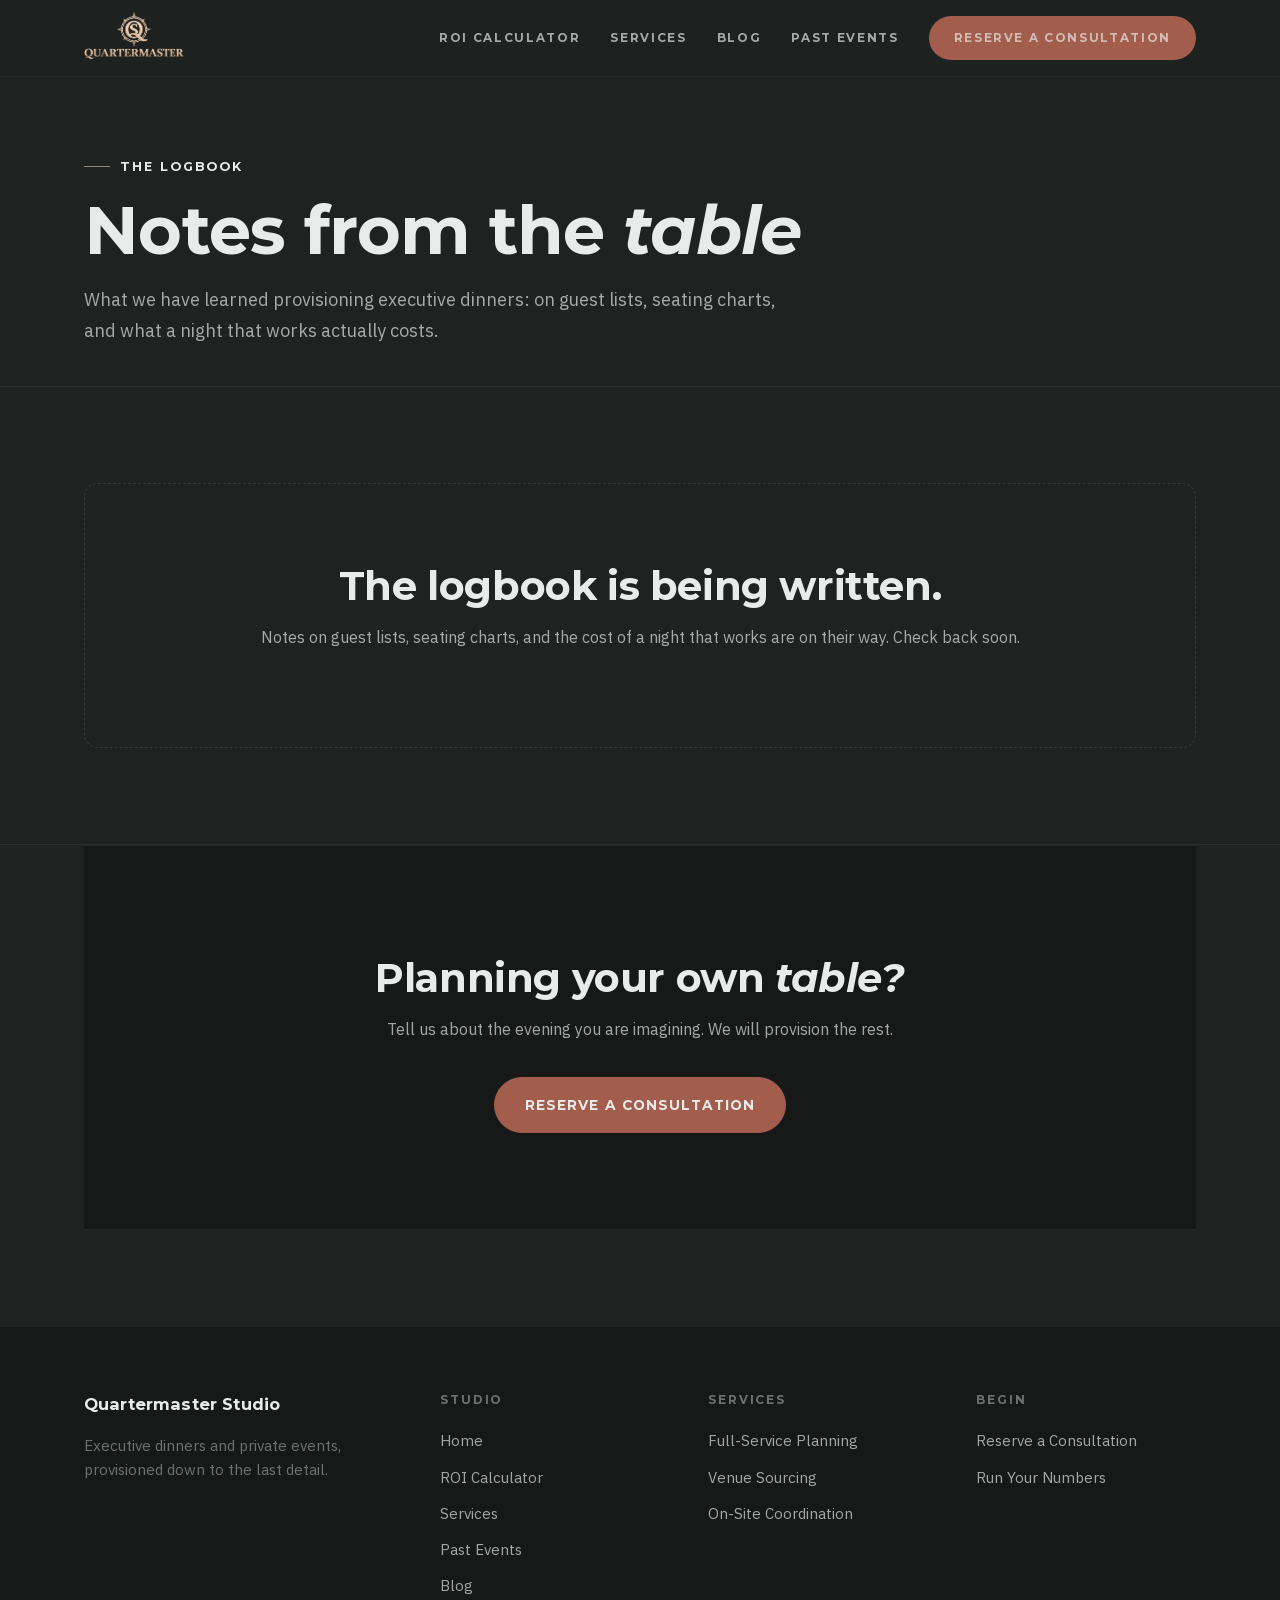
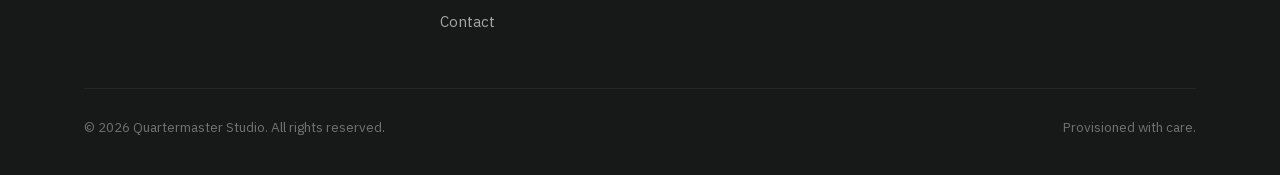
==== blog/index.html @ a23d0da2 "Remove duplicated Services link in desktop and mobile nav" ====
<!DOCTYPE html>
<html lang="en">
<head>
<meta charset="UTF-8">
<meta name="viewport" content="width=device-width, initial-scale=1.0">
<title>Blog - Quartermaster Studio</title>
<meta name="description" content="Notes on executive dinners: guest lists, seating charts, and the real cost of a night that works. From Quartermaster Studio.">
<link rel="stylesheet" href="/assets/css/style.css?v=20260925i">
<link rel="icon" type="image/png" href="/assets/img/favicon.png?v=20260925k">
<link rel="apple-touch-icon" href="/assets/img/apple-touch-icon.png?v=20260925k">
</head>
<body>

<header class="site">
  <div class="wrap nav">
    <a class="brand" href="/" aria-label="Quartermaster Studio home">
      <img class="brand-lockup" src="/assets/img/logo.png?v=20260925k" alt="Quartermaster Studio" width="123" height="54">
    </a>
    <nav class="nav-links" aria-label="Primary">
      <a href="/roi-calculator/">ROI Calculator</a>
      <a href="/services/">Services</a>
      <a href="/blog/">Blog</a>
      <a href="/past-events/">Past Events</a>
      <a href="/contact/" class="btn btn-primary nav-cta">Reserve a Consultation</a>
    </nav>
    <button class="nav-toggle" aria-label="Open menu" aria-expanded="false" aria-controls="mobileMenu">
      <svg viewBox="0 0 24 24" fill="none" stroke-width="2" stroke-linecap="round"><path d="M4 7h16M4 12h16M4 17h16"/></svg>
    </button>
  </div>
  <nav class="mobile-menu" id="mobileMenu" aria-label="Mobile">
    <a href="/roi-calculator/">ROI Calculator</a>
    <a href="/services/">Services</a>
    <a href="/blog/">Blog</a>
    <a href="/past-events/">Past Events</a>
    <a href="/contact/" class="btn btn-primary">Reserve a Consultation</a>
  </nav>
</header>


<main>
  <section class="page-head">
    <div class="wrap">
      <span class="kicker">The logbook</span>
      <h1>Notes from the <em>table</em></h1>
      <p class="lede">What we have learned provisioning executive dinners: on guest lists, seating charts, and what a night that works actually costs.</p>
    </div>
  </section>

  <section class="section">
    <div class="wrap">
      <div class="empty-state reveal">
        <h2>The logbook is being written.</h2>
        <p>Notes on guest lists, seating charts, and the cost of a night that works are on their way. Check back soon.</p>
      </div>
      <!-- To publish the first post: delete the empty-state div above, uncomment the grid below, and paste post cards inside it.
      <div class="post-grid">
      </div>
      -->    </div>
  </section>

  <section class="section" style="padding-top:0;">
    <div class="wrap">
      <div class="cta-band reveal">
        <h2>Planning your own <em>table?</em></h2>
        <p>Tell us about the evening you are imagining. We will provision the rest.</p>
        <a class="btn btn-brass" href="/contact/">Reserve a Consultation</a>
      </div>
    </div>
  </section>
</main>

<footer class="site">
  <div class="wrap">
    <div class="foot-grid">
      <div>
        <div class="foot-brand">Quartermaster Studio</div>
        <p style="font-size:0.95rem; max-width:34ch;">Executive dinners and private events, provisioned down to the last detail.</p>
      </div>
      <div>
        <h4>Studio</h4>
        <ul>
          <li><a href="/">Home</a></li>
          <li><a href="/roi-calculator/">ROI Calculator</a></li>
          <li><a href="/services/">Services</a></li>
          <li><a href="/past-events/">Past Events</a></li>
          <li><a href="/blog/">Blog</a></li>
          <li><a href="/contact/">Contact</a></li>
        </ul>
      </div>
      <div>
        <h4>Services</h4>
        <ul>
          <li><a href="/services/#planning">Full-Service Planning</a></li>
          <li><a href="/services/#venue">Venue Sourcing</a></li>
          <li><a href="/services/#onsite">On-Site Coordination</a></li>
        </ul>
      </div>
      <div>
        <h4>Begin</h4>
        <ul>
          <li><a href="/contact/">Reserve a Consultation</a></li>
          <li><a href="/roi-calculator/">Run Your Numbers</a></li>
        </ul>
      </div>
    </div>
    <div class="foot-bottom">
      <span>&copy; <span data-year>2026</span> Quartermaster Studio. All rights reserved.</span>
      <span>Provisioned with care.</span>
    </div>
  </div>
</footer>

<script src="/assets/js/main.js?v=20260924g" defer></script>
</body>
</html>
---- assets/css/style.css ----
/* ============================================================
   Quartermaster Studio - Coastal & Cedar (Brand Standards v1.0)
   The agency: Montserrat carries wordmark/labels/buttons,
   IBM Plex Sans carries every word a person reads.
   No Playfair, no Times, nothing like them: that typeface lives at The Wardroom only.
   ============================================================ */

@font-face {
  font-family: "Montserrat";
  font-style: normal;
  font-weight: 100 900;
  font-display: swap;
  src: url("/assets/fonts/montserrat-normal.woff2") format("woff2");
}
@font-face {
  font-family: "Montserrat";
  font-style: italic;
  font-weight: 100 900;
  font-display: swap;
  src: url("/assets/fonts/montserrat-italic.woff2") format("woff2");
}
@font-face {
  font-family: "IBM Plex Sans";
  font-style: normal;
  font-weight: 100 700;
  font-display: swap;
  src: url("/assets/fonts/plexsans-normal.woff2") format("woff2");
}
@font-face {
  font-family: "IBM Plex Sans";
  font-style: italic;
  font-weight: 100 700;
  font-display: swap;
  src: url("/assets/fonts/plexsans-italic.woff2") format("woff2");
}

:root {
  --forage: #1e2321;
  --forage-deep: #161918;
  --slate: #2f3331;
  --slate-soft: #3a403c;
  --cedar: #a35d4d;
  --cedar-light: #c2775f;
  --cedar-deep: #8f4e3f;
  --taupe: #8c857b;
  --cloud: #e8ebe9;
  --cloud-dim: rgba(232, 235, 233, 0.68);
  --cloud-faint: rgba(232, 235, 233, 0.42);
  --line: rgba(140, 133, 123, 0.24);
  --line-soft: rgba(140, 133, 123, 0.13);
  --font-display: "Montserrat", "IBM Plex Sans", system-ui, -apple-system, "Segoe UI", sans-serif;
  --font-body: "IBM Plex Sans", system-ui, -apple-system, "Segoe UI", sans-serif;
  --maxw: 1160px;
  --radius: 14px;
}

* { box-sizing: border-box; }
html { scroll-behavior: smooth; }
html, body { overflow-x: clip; max-width: 100vw; }
body {
  margin: 0;
  font-family: var(--font-body);
  font-weight: 400;
  font-size: 16px;
  line-height: 1.6;
  color: var(--cloud);
  background: var(--forage);
  -webkit-font-smoothing: antialiased;
}
::selection { background: var(--cedar); color: var(--cloud); }

h1, h2 {
  font-family: var(--font-display);
  font-weight: 700;
  line-height: 1.08;
  letter-spacing: -0.01em;
  color: var(--cloud);
  margin: 0 0 18px;
}
h1 { font-size: clamp(2.4rem, 5.4vw, 4.2rem); }
h2 { font-size: clamp(1.7rem, 3.4vw, 2.5rem); }
h3 {
  font-family: var(--font-body);
  font-weight: 600;
  font-size: 1.25rem;
  line-height: 1.3;
  color: var(--cloud);
  margin: 0 0 10px;
}
p { margin: 0 0 16px; color: var(--cloud-dim); }
a { color: var(--cedar-light); text-decoration: none; }
a:hover { text-decoration: underline; }
img, svg, iframe { max-width: 100%; }
img { display: block; }

.wrap { max-width: var(--maxw); margin: 0 auto; padding: 0 24px; }
.section { padding: 96px 0; border-top: 1px solid var(--line-soft); }
.section-head { max-width: 720px; margin-bottom: 48px; }
.section-head h2 { margin-top: 14px; }

.kicker {
  display: inline-flex;
  align-items: center;
  gap: 10px;
  font-family: var(--font-display);
  font-weight: 700;
  font-size: 0.78rem;
  letter-spacing: 0.16em;
  text-transform: uppercase;
  color: var(--cloud);
}
.kicker::before {
  content: "";
  width: 26px; height: 1px;
  background: var(--taupe);
  flex: none;
}
.lede { font-size: 1.12rem; line-height: 1.7; max-width: 66ch; }

/* ---------- buttons: Montserrat carries the agency ---------- */
.btn {
  display: inline-flex;
  align-items: center;
  justify-content: center;
  gap: 10px;
  font-family: var(--font-display);
  font-weight: 700;
  font-size: 0.86rem;
  letter-spacing: 0.08em;
  text-transform: uppercase;
  padding: 16px 30px;
  border-radius: 999px;
  border: 1px solid transparent;
  cursor: pointer;
  transition: transform 0.15s ease, background 0.15s ease, border-color 0.15s ease;
  text-decoration: none;
}
.btn:hover { text-decoration: none; transform: translateY(-1px); }
.btn-primary { background: var(--cedar); color: var(--cloud); }
.btn-primary:hover { background: var(--cedar-light); }
.btn-ghost { border-color: var(--line); color: var(--cloud); background: transparent; }
.btn-ghost:hover { border-color: var(--taupe); }

/* ---------- header ---------- */
header.site {
  position: sticky;
  top: 0;
  z-index: 50;
  background: rgba(30, 35, 33, 0.88);
  backdrop-filter: blur(12px);
  -webkit-backdrop-filter: blur(12px);
  border-bottom: 1px solid var(--line-soft);
}
.wrap.nav {
  display: flex;
  align-items: center;
  justify-content: space-between;
  height: 76px;
  gap: 20px;
}
.brand { display: inline-flex; align-items: center; gap: 13px; text-decoration: none; }
.brand:hover { text-decoration: none; }
.brand-logo { width: 42px; height: 42px; flex: none; }
.brand-logo svg { width: 100%; height: 100%; display: block; }
.brand-word {
  font-family: var(--font-display);
  font-weight: 700;
  font-size: 0.82rem;
  letter-spacing: 0.055em;
  line-height: 1.35;
  color: var(--cloud);
  text-transform: uppercase;
}
.brand-word span { display: block; }
.brand-lockup { display: block; height: 54px; width: auto; flex: none; }
.footer-brand .brand-lockup { height: 62px; }
.nav-links { display: flex; align-items: center; gap: 30px; }
.nav-links a {
  font-family: var(--font-display);
  font-weight: 700;
  font-size: 0.74rem;
  letter-spacing: 0.14em;
  text-transform: uppercase;
  color: var(--cloud-dim);
  text-decoration: none;
}
.nav-links a:hover { color: var(--cloud); }
.nav-links a.active { color: var(--cloud); }
.nav-cta { padding: 12px 24px; font-size: 0.76rem; }

.nav-toggle {
  display: none;
  align-items: center;
  justify-content: center;
  width: 44px; height: 44px;
  background: transparent;
  border: 1px solid var(--line);
  border-radius: 10px;
  cursor: pointer;
}
.nav-toggle svg { width: 20px; height: 20px; stroke: var(--cloud); }
.mobile-menu {
  display: none;
  position: absolute;
  top: 76px; left: 0; right: 0;
  background: var(--forage-deep);
  border-bottom: 1px solid var(--line);
  padding: 12px 24px 24px;
  z-index: 60;
}
.mobile-menu.open { display: block; }
.mobile-menu a {
  display: block;
  padding: 14px 4px;
  font-family: var(--font-display);
  font-weight: 700;
  font-size: 0.85rem;
  letter-spacing: 0.12em;
  text-transform: uppercase;
  color: var(--cloud);
  border-bottom: 1px solid var(--line-soft);
}
.mobile-menu a:last-of-type { border-bottom: none; }
.mobile-menu .btn { width: 100%; margin-top: 12px; }

/* ---------- hero ---------- */
.hero { padding: 72px 0 88px; position: relative; }
.hero-grid {
  display: grid;
  grid-template-columns: 1.05fr 0.95fr;
  gap: 64px;
  align-items: center;
}
.hero-copy .kicker { margin-bottom: 22px; }
.hero-copy h1 { margin-bottom: 24px; }
.hero-copy h1 .num { color: var(--cedar-light); }
.hero-cta { display: flex; gap: 14px; flex-wrap: wrap; margin-top: 32px; }
.hero-note {
  margin-top: 26px;
  font-size: 0.92rem;
  color: var(--cloud-faint);
  display: flex;
  align-items: center;
  gap: 10px;
}
.hero-note .dot { width: 8px; height: 8px; border-radius: 50%; background: var(--taupe); flex: none; }
.hero-visual { position: relative; }
.hero-visual .frame {
  border-radius: 18px;
  overflow: hidden;
  border: 1px solid var(--line);
}
.hero-visual img { width: 100%; height: 560px; object-fit: cover; }
.manifest-card {
  position: absolute;
  right: -18px;
  bottom: 36px;
  width: 300px;
  background: var(--slate);
  border: 1px solid var(--line);
  border-radius: var(--radius);
  padding: 22px;
  box-shadow: 0 24px 60px rgba(0, 0, 0, 0.45);
}
.manifest-card h3 {
  font-family: var(--font-display);
  font-size: 0.72rem;
  font-weight: 700;
  letter-spacing: 0.16em;
  text-transform: uppercase;
  color: var(--cloud-faint);
  margin-bottom: 14px;
}
.manifest-row {
  display: flex;
  justify-content: space-between;
  gap: 12px;
  padding: 9px 0;
  border-top: 1px solid var(--line-soft);
  font-size: 0.9rem;
}
.manifest-row:first-of-type { border-top: none; }
.m-label { color: var(--cloud-faint); }
.m-val { color: var(--cloud); font-weight: 500; font-variant-numeric: tabular-nums; text-align: right; }

/* ---------- services ---------- */
.cards3 { display: grid; grid-template-columns: repeat(3, 1fr); gap: 22px; }
.card {
  background: var(--slate);
  border: 1px solid var(--line-soft);
  border-radius: var(--radius);
  padding: 34px 30px;
  transition: transform 0.18s ease, border-color 0.18s ease;
}
.card:hover { transform: translateY(-3px); border-color: var(--line); }
.card .icon {
  width: 46px; height: 46px;
  border-radius: 12px;
  background: var(--slate-soft);
  border: 1px solid var(--line-soft);
  display: flex; align-items: center; justify-content: center;
  margin-bottom: 22px;
}
.card .icon svg { width: 24px; height: 24px; stroke: var(--cedar-light); }
.card h3 { font-size: 1.2rem; margin-bottom: 10px; }
.card p { font-size: 0.98rem; margin: 0; }

/* ---------- split / precision ---------- */
.split {
  display: grid;
  grid-template-columns: 1fr 1fr;
  gap: 72px;
  align-items: center;
}
.split .frame {
  border-radius: 18px;
  overflow: hidden;
  border: 1px solid var(--line);
}
.split .frame img { width: 100%; height: 480px; object-fit: cover; }
.checklist { list-style: none; margin: 28px 0 0; padding: 0; }
.checklist li {
  display: flex; gap: 14px;
  padding: 15px 0;
  border-top: 1px solid var(--line-soft);
  color: var(--cloud-dim);
  font-size: 1rem;
}
.checklist li:last-child { border-bottom: 1px solid var(--line-soft); }
.checklist .tick {
  flex: none;
  width: 24px; height: 24px;
  border-radius: 50%;
  border: 1px solid var(--taupe);
  color: var(--cedar-light);
  display: flex; align-items: center; justify-content: center;
  font-size: 0.8rem;
  margin-top: 2px;
}
.proof-line {
  margin-top: 26px;
  padding-top: 22px;
  border-top: 1px solid var(--line-soft);
  font-size: 0.92rem;
  color: var(--cloud-faint);
}
.proof-line strong { color: var(--cloud-dim); font-weight: 600; }

/* ---------- stats ---------- */
.stats {
  display: grid;
  grid-template-columns: repeat(4, 1fr);
  gap: 0;
  border-top: 1px solid var(--line-soft);
  border-bottom: 1px solid var(--line-soft);
}
.stat { padding: 34px 28px; border-left: 1px solid var(--line-soft); }
.stat:first-child { border-left: none; padding-left: 0; }
.stat-num {
  font-family: var(--font-display);
  font-weight: 700;
  font-size: 2.6rem;
  line-height: 1;
  color: var(--cloud);
  font-variant-numeric: tabular-nums;
  margin-bottom: 10px;
}
.stat-label { font-size: 0.9rem; color: var(--cloud-faint); }
/* vertical stack variant: number over caption, continuous divider */
.stats-stack { display: flex; flex-direction: column; }
.stats-stack .stat { margin: 0; padding: 24px 0 24px 30px; }
.stats-stack .stat:first-child { padding-top: 0; }
.stats-stack .stat:last-child { padding-bottom: 0; }

/* ---------- calculator teaser ---------- */
.calc-teaser {
  background: var(--slate);
  border: 1px solid var(--line-soft);
  border-radius: 20px;
  padding: 60px;
  display: grid;
  grid-template-columns: 1.1fr 0.9fr;
  gap: 56px;
  align-items: center;
  position: relative;
  overflow: hidden;
}
.calc-teaser::after {
  content: "";
  position: absolute;
  right: -90px; top: -90px;
  width: 340px; height: 340px;
  border: 1px solid var(--line);
  border-radius: 50%;
  pointer-events: none;
}
.calc-teaser::before {
  content: "";
  position: absolute;
  right: -40px; top: -40px;
  width: 240px; height: 240px;
  border: 1px solid var(--line-soft);
  border-radius: 50%;
  pointer-events: none;
}
.calc-teaser h2 { margin-top: 14px; }
.calc-figure {
  background: var(--forage-deep);
  border: 1px solid var(--line-soft);
  border-radius: 16px;
  padding: 30px;
  position: relative;
  z-index: 1;
}
.calc-num {
  font-family: var(--font-display);
  font-weight: 700;
  font-size: 2.2rem;
  color: var(--cedar-light);
  font-variant-numeric: tabular-nums;
  margin-bottom: 18px;
}
.calc-rows { margin-bottom: 24px; }
.calc-row {
  display: flex;
  justify-content: space-between;
  gap: 12px;
  padding: 10px 0;
  border-top: 1px solid var(--line-soft);
  font-size: 0.92rem;
  color: var(--cloud-dim);
}
.calc-row span:last-child { font-variant-numeric: tabular-nums; color: var(--cloud); font-weight: 500; }

/* ---------- cta band ---------- */
.cta-band {
  background: var(--forage-deep);
  border-top: 1px solid var(--line-soft);
  border-bottom: 1px solid var(--line-soft);
  text-align: center;
  padding: 96px 0;
}
.cta-band h2 { max-width: 640px; margin: 14px auto 18px; }
.cta-band p { max-width: 560px; margin: 0 auto 34px; }
.cta-band .kicker { justify-content: center; }

/* ---------- footer ---------- */
footer.site {
  background: var(--forage-deep);
  border-top: 1px solid var(--line-soft);
  padding: 64px 0 36px;
}
.footer-grid {
  display: grid;
  grid-template-columns: 1.4fr 1fr 1fr;
  gap: 48px;
  margin-bottom: 48px;
}
.footer-brand p { font-size: 0.92rem; max-width: 36ch; }
.footer-links h4 {
  font-family: var(--font-display);
  font-size: 0.74rem;
  font-weight: 700;
  letter-spacing: 0.16em;
  text-transform: uppercase;
  color: var(--cloud-faint);
  margin: 0 0 18px;
}
.footer-links a {
  display: block;
  color: var(--cloud-dim);
  font-size: 0.94rem;
  padding: 6px 0;
}
.footer-links a:hover { color: var(--cloud); }
.footer-note {
  border-top: 1px solid var(--line-soft);
  padding-top: 28px;
  display: flex;
  justify-content: space-between;
  gap: 16px;
  flex-wrap: wrap;
  font-size: 0.85rem;
  color: var(--cloud-faint);
}

/* ---------- forms ---------- */
.contact-grid {
  display: grid;
  grid-template-columns: 1.1fr 0.9fr;
  gap: 48px;
  align-items: start;
}
.form-card, .brief-card {
  background: var(--slate);
  border: 1px solid var(--line-soft);
  border-radius: var(--radius);
  padding: 38px;
}
.field { margin-bottom: 22px; }
.field label {
  display: block;
  font-family: var(--font-display);
  font-weight: 700;
  font-size: 0.74rem;
  letter-spacing: 0.14em;
  text-transform: uppercase;
  color: var(--cloud-dim);
  margin-bottom: 10px;
}
.field input, .field select, .field textarea {
  width: 100%;
  background: var(--forage-deep);
  border: 1px solid var(--line);
  border-radius: 10px;
  color: var(--cloud);
  font-family: var(--font-body);
  font-size: 1rem;
  padding: 14px 16px;
  transition: border-color 0.15s ease;
}
.field input:focus, .field select:focus, .field textarea:focus {
  outline: none;
  border-color: var(--cedar-light);
  box-shadow: 0 0 0 3px rgba(194, 119, 95, 0.18);
}
.field textarea { min-height: 130px; resize: vertical; }
.form-error {
  color: var(--cedar-light);
  font-size: 0.92rem;
  font-weight: 500;
  margin: 0 0 16px;
}
.field input::placeholder, .field textarea::placeholder { color: var(--cloud-faint); }
.brief-card h3 {
  font-family: var(--font-display);
  font-size: 0.78rem;
  font-weight: 700;
  letter-spacing: 0.16em;
  text-transform: uppercase;
  color: var(--cloud-faint);
  margin-bottom: 18px;
}
.contact-alt {
  margin-top: 28px;
  font-size: 0.94rem;
  color: var(--cloud-faint);
}
.empty-note { color: var(--cloud-faint); font-style: italic; }

/* ---------- roi calculator ---------- */
.calc-shell { max-width: 980px; margin: 0 auto; }
.calc-grid {
  display: grid;
  grid-template-columns: 1fr 1fr;
  gap: 24px;
  margin: 40px 0;
}
.calc-card {
  background: var(--slate);
  border: 1px solid var(--line-soft);
  border-radius: var(--radius);
  padding: 32px;
}
.calc-card h3 {
  font-family: var(--font-display);
  font-size: 0.78rem;
  font-weight: 700;
  letter-spacing: 0.16em;
  text-transform: uppercase;
  color: var(--cloud-faint);
  margin-bottom: 22px;
}
.seg { display: flex; gap: 8px; flex-wrap: wrap; margin-bottom: 26px; }
.seg-btn {
  flex: 1 1 auto;
  font-family: var(--font-display);
  font-weight: 700;
  font-size: 0.76rem;
  letter-spacing: 0.06em;
  padding: 12px 14px;
  border-radius: 10px;
  border: 1px solid var(--line);
  background: transparent;
  color: var(--cloud-dim);
  cursor: pointer;
  transition: all 0.15s ease;
}
.seg-btn.active { background: var(--cedar); border-color: var(--cedar); color: var(--cloud); }
.calc-field { margin-bottom: 22px; }
.calc-field label {
  display: flex; justify-content: space-between;
  font-size: 0.92rem; color: var(--cloud-dim);
  margin-bottom: 10px;
}
.range-val { font-variant-numeric: tabular-nums; color: var(--cloud); font-weight: 600; }
input[type="range"] {
  width: 100%;
  accent-color: var(--cedar);
  height: 28px;
  background: transparent;
  cursor: pointer;
}
.calc-output {
  background: var(--forage-deep);
  border: 1px solid var(--line);
  border-radius: var(--radius);
  padding: 36px;
  margin-top: 8px;
}
.big-num {
  font-family: var(--font-display);
  font-weight: 700;
  font-size: clamp(2.2rem, 5vw, 3.4rem);
  color: var(--cedar-light);
  font-variant-numeric: tabular-nums;
  line-height: 1.1;
  margin: 6px 0 20px;
}
.copy-row { display: flex; gap: 12px; flex-wrap: wrap; margin-top: 26px; }

/* ---------- tables ---------- */
.table-scroll {
  max-width: 100%;
  overflow-x: auto;
  border: 1px solid var(--line-soft);
  border-radius: var(--radius);
  background: var(--slate);
}
table.qmtable { width: 100%; border-collapse: collapse; font-size: 0.92rem; min-width: 560px; }
table.qmtable th, table.qmtable td {
  text-align: left;
  padding: 13px 18px;
  border-bottom: 1px solid var(--line-soft);
  white-space: nowrap;
  color: var(--cloud-dim);
}
table.qmtable th {
  font-family: var(--font-display);
  font-weight: 700;
  font-size: 0.72rem;
  letter-spacing: 0.14em;
  text-transform: uppercase;
  color: var(--cloud-faint);
}
table.qmtable tr:last-child th, table.qmtable tr:last-child td { border-bottom: none; }
table.qmtable td:last-child, table.qmtable th:last-child { text-align: right; color: var(--cloud); font-variant-numeric: tabular-nums; }

/* ---------- code / pre ---------- */
pre {
  max-width: 100%;
  overflow-x: auto;
  white-space: pre-wrap;
  word-wrap: break-word;
  font-size: 0.85rem;
  font-family: ui-monospace, "SF Mono", Menlo, Consolas, monospace;
  background: var(--forage-deep);
  border: 1px solid var(--line-soft);
  border-radius: 10px;
  padding: 20px;
  color: var(--cloud-dim);
  line-height: 1.65;
}

/* ---------- blog / events ---------- */
.post-grid { display: grid; grid-template-columns: repeat(3, 1fr); gap: 22px; }
.post-card {
  background: var(--slate);
  border: 1px solid var(--line-soft);
  border-radius: var(--radius);
  overflow: hidden;
  transition: transform 0.18s ease, border-color 0.18s ease;
  text-decoration: none;
  display: block;
}
.post-card:hover { transform: translateY(-3px); border-color: var(--line); text-decoration: none; }
.post-card .thumb { height: 200px; overflow: hidden; background: var(--slate-soft); }
.post-card .thumb img { width: 100%; height: 100%; object-fit: cover; }
.post-card .body { padding: 26px; }
.post-meta {
  font-family: var(--font-display);
  font-size: 0.7rem;
  font-weight: 700;
  letter-spacing: 0.14em;
  text-transform: uppercase;
  color: var(--cloud-faint);
  margin-bottom: 12px;
}
.post-card h3 { font-size: 1.15rem; }
.post-card p { font-size: 0.94rem; margin: 0; }
.empty-state {
  text-align: center;
  padding: 80px 24px;
  border: 1px dashed var(--line);
  border-radius: var(--radius);
  color: var(--cloud-faint);
}
.empty-state h3 { color: var(--cloud-dim); }

/* ---------- prose (generated posts) ---------- */
.post-hero { max-width: 880px; margin: 0 auto 48px; }
.post-hero img { width: 100%; border-radius: 18px; border: 1px solid var(--line); }
.prose { max-width: 700px; margin: 0 auto; font-size: 1.12rem; line-height: 1.85; }
.prose h2 { margin-top: 48px; }
.prose .caption { font-size: 0.88rem; color: var(--cloud-faint); margin-top: 12px; }
.caption { font-size: 0.88rem; color: var(--cloud-faint); }

/* ---------- portal ---------- */
.portal-shell { max-width: 1080px; margin: 0 auto; }
.tabs { display: flex; gap: 8px; margin: 36px 0 28px; flex-wrap: wrap; }
.tab {
  font-family: var(--font-display);
  font-weight: 700;
  font-size: 0.78rem;
  letter-spacing: 0.1em;
  text-transform: uppercase;
  padding: 12px 22px;
  border-radius: 999px;
  border: 1px solid var(--line);
  background: transparent;
  color: var(--cloud-dim);
  cursor: pointer;
}
.tab.active { background: var(--cloud); border-color: var(--cloud); color: var(--forage); }
.portal-grid { display: grid; grid-template-columns: 1fr 1fr; gap: 24px; align-items: start; }
.portal-card {
  background: var(--slate);
  border: 1px solid var(--line-soft);
  border-radius: var(--radius);
  padding: 32px;
}
.portal-card h3 {
  font-family: var(--font-display);
  font-size: 0.78rem;
  font-weight: 700;
  letter-spacing: 0.16em;
  text-transform: uppercase;
  color: var(--cloud-faint);
  margin-bottom: 20px;
}
.code-preview { margin-top: 18px; }
.preview-frame {
  width: 100%;
  min-height: 320px;
  border: 1px solid var(--line-soft);
  border-radius: 10px;
  background: var(--cloud);
}
.img-picks { display: flex; gap: 10px; flex-wrap: wrap; margin-top: 12px; }
.img-picks button {
  border: 1px solid var(--line);
  border-radius: 10px;
  overflow: hidden;
  padding: 0;
  cursor: pointer;
  width: 88px;
  height: 64px;
  background: var(--forage-deep);
}
.img-picks button img { width: 100%; height: 100%; object-fit: cover; }
.img-picks button.picked { border-color: var(--cedar-light); box-shadow: 0 0 0 2px rgba(194, 119, 95, 0.4); }

/* ---------- inbox ---------- */
.inbox-list { display: grid; gap: 16px; }
.inbox-card {
  background: var(--slate);
  border: 1px solid var(--line-soft);
  border-radius: var(--radius);
  padding: 26px;
}
.inbox-head {
  display: flex;
  justify-content: space-between;
  align-items: baseline;
  gap: 12px;
  flex-wrap: wrap;
  margin-bottom: 12px;
}
.inbox-head strong { color: var(--cloud); font-size: 1.05rem; }
.inbox-head time { font-size: 0.85rem; color: var(--cloud-faint); font-variant-numeric: tabular-nums; }
.inbox-card dl {
  display: grid;
  grid-template-columns: 130px 1fr;
  gap: 6px 14px;
  margin: 0 0 16px;
  font-size: 0.92rem;
}
.inbox-card dt { color: var(--cloud-faint); }
.inbox-card dd { margin: 0; color: var(--cloud-dim); }
.inbox-actions { display: flex; gap: 10px; flex-wrap: wrap; }
.pill {
  display: inline-block;
  font-family: var(--font-display);
  font-size: 0.68rem;
  font-weight: 700;
  letter-spacing: 0.12em;
  text-transform: uppercase;
  padding: 5px 12px;
  border-radius: 999px;
  border: 1px solid var(--line);
  color: var(--cloud-dim);
}
.count-badge {
  display: inline-flex;
  align-items: center;
  justify-content: center;
  min-width: 26px; height: 26px;
  padding: 0 8px;
  border-radius: 999px;
  background: var(--cedar);
  color: var(--cloud);
  font-family: var(--font-display);
  font-weight: 700;
  font-size: 0.75rem;
}

/* ---------- responsive ---------- */
@media (max-width: 960px) {
  .hero-grid { grid-template-columns: 1fr; gap: 48px; }
  .hero-visual img { height: 420px; }
  .manifest-card { right: 16px; }
  .split { grid-template-columns: 1fr; gap: 48px; }
  .cards3 { grid-template-columns: 1fr; }
  .post-grid { grid-template-columns: 1fr; }
  .calc-teaser { grid-template-columns: 1fr; padding: 44px 32px; }
  .contact-grid { grid-template-columns: 1fr; }
  .calc-grid { grid-template-columns: 1fr; }
  .portal-grid { grid-template-columns: 1fr; }
  .stats { grid-template-columns: 1fr 1fr; }
  .stat { padding: 26px 20px; }
  .stat:nth-child(3) { border-left: none; padding-left: 0; }
  .footer-grid { grid-template-columns: 1fr 1fr; }
}
@media (max-width: 640px) {
  .section { padding: 64px 0; }
  .nav-links { display: none; }
  .nav-toggle { display: inline-flex; }
  .hero { padding: 48px 0 64px; }
  .hero-visual img { height: 340px; }
  .manifest-card { position: static; width: 100%; margin-top: 16px; }
  .hero-cta .btn { flex: 1 1 100%; }
  .stats { grid-template-columns: 1fr; }
  .stat { border-left: none; padding-left: 0; border-top: 1px solid var(--line-soft); }
  .stat:first-child { border-top: none; }
  .calc-teaser { padding: 36px 24px; }
  .form-card, .brief-card, .portal-card { padding: 26px 22px; }
  .footer-grid { grid-template-columns: 1fr; gap: 32px; }
  .inbox-card dl { grid-template-columns: 1fr; }
  .brand-word { font-size: 0.74rem; }
}

/* ============================================================
   Legacy bridge: older page templates restyled in the brand.
   New pages should use the canonical classes above.
   ============================================================ */

/* page section wrapper (older templates) */
.block { padding: 96px 0; }
.block.ink { background: var(--slate); border-top: 1px solid var(--line-soft); border-bottom: 1px solid var(--line-soft); }
.block.tint { background: var(--slate); }

/* brass button alias -> cedar */
.btn-brass {
  background: var(--cedar);
  color: var(--cloud);
  border-color: var(--cedar);
}
.btn-brass:hover { background: var(--cedar-deep); border-color: var(--cedar-deep); color: var(--cloud); }

/* reveal (scroll animation hook; visible by default) */
.reveal { opacity: 1; transform: none; }
.reveal.in { opacity: 1; transform: none; }

/* page header (older templates) */
.page-head { padding: 72px 0 24px; }
.page-head .kicker { margin-bottom: 18px; }

/* card number label */
.no {
  font-family: var(--font-display);
  font-weight: 700;
  font-size: 0.72rem;
  letter-spacing: 0.16em;
  text-transform: uppercase;
  color: var(--cedar-light);
  margin-bottom: 16px;
}

/* old footer structure */
.foot-grid {
  display: grid;
  grid-template-columns: 1.4fr 1fr 1fr 1fr;
  gap: 48px;
  margin-bottom: 48px;
}
.foot-brand {
  font-family: var(--font-display);
  font-weight: 700;
  font-size: 1.02rem;
  letter-spacing: 0.01em;
  color: var(--cloud);
  margin-bottom: 16px;
}
.foot-grid h4 {
  font-family: var(--font-display);
  font-size: 0.74rem;
  font-weight: 700;
  letter-spacing: 0.16em;
  text-transform: uppercase;
  color: var(--cloud-faint);
  margin: 0 0 14px;
}
.foot-grid ul { list-style: none; margin: 0; padding: 0; }
.foot-grid li a {
  display: block;
  color: var(--cloud-dim);
  font-size: 0.94rem;
  padding: 6px 0;
}
.foot-grid li a:hover { color: var(--cloud); }
.foot-grid p { font-size: 0.92rem; color: var(--cloud-faint); max-width: 36ch; }
.foot-bottom {
  border-top: 1px solid var(--line-soft);
  padding-top: 28px;
  display: flex;
  justify-content: space-between;
  gap: 16px;
  flex-wrap: wrap;
  font-size: 0.85rem;
  color: var(--cloud-faint);
}

/* form helpers */
.hint { font-size: 0.88rem; color: var(--cloud-faint); margin-top: 8px; }
.field-row { display: grid; grid-template-columns: 1fr 1fr; gap: 18px; }

/* listing card link + excerpt (portal-generated) */
.card-link {
  display: inline-block;
  font-family: var(--font-display);
  font-weight: 700;
  font-size: 0.9rem;
  color: var(--cedar-light);
  margin-top: 14px;
}
.card-link:hover { color: var(--cloud); }
.excerpt { font-size: 0.94rem; color: var(--cloud-dim); }

/* event grid (past-events index) */
.event-grid { display: grid; grid-template-columns: repeat(3, 1fr); gap: 22px; }

/* process manifest (older homepage template) */
.manifest { border-top: 1px solid var(--line-soft); margin-top: 40px; }
.manifest .manifest-row {
  display: grid;
  grid-template-columns: 64px 200px 1fr auto;
  gap: 24px;
  align-items: baseline;
  padding: 28px 0;
  border-bottom: 1px solid var(--line-soft);
}
.m-no {
  font-family: var(--font-display);
  font-weight: 700;
  font-size: 1.3rem;
  color: var(--cedar-light);
}
.m-title { font-family: var(--font-display); font-weight: 700; font-size: 1.05rem; color: var(--cloud); }
.m-desc { color: var(--cloud-dim); font-size: 0.98rem; margin: 0; }
.m-tag {
  font-family: var(--font-display);
  font-size: 0.7rem;
  font-weight: 700;
  letter-spacing: 0.14em;
  text-transform: uppercase;
  color: var(--cloud-faint);
  border: 1px solid var(--line);
  border-radius: 999px;
  padding: 6px 14px;
  white-space: nowrap;
}

/* portal components (older template) */
.portal-tabs { display: flex; gap: 8px; margin: 36px 0 28px; flex-wrap: wrap; }
.portal-tab {
  font-family: var(--font-display);
  font-weight: 700;
  font-size: 0.78rem;
  letter-spacing: 0.1em;
  text-transform: uppercase;
  padding: 12px 22px;
  border-radius: 999px;
  border: 1px solid var(--line);
  background: transparent;
  color: var(--cloud-dim);
  cursor: pointer;
}
.portal-tab.active { background: var(--cloud); border-color: var(--cloud); color: var(--forage); }
.portal-panel { display: none; }
.portal-panel.active { display: block; }
.portal-howto {
  background: var(--slate);
  border: 1px solid var(--line-soft);
  border-radius: var(--radius);
  padding: 26px 30px;
  margin-bottom: 24px;
  font-size: 0.95rem;
  color: var(--cloud-dim);
}
.portal-note { font-size: 0.88rem; color: var(--cloud-faint); margin-top: 14px; }
.portal-actions { display: flex; gap: 12px; flex-wrap: wrap; margin-top: 22px; }
.portal-output { margin-top: 18px; }
.portal-side .portal-card { position: sticky; top: 96px; }

/* bridge responsive */
@media (max-width: 960px) {
  .event-grid { grid-template-columns: 1fr; }
  .manifest .manifest-row { grid-template-columns: 48px 1fr; }
  .manifest .manifest-row .m-desc { grid-column: 2; }
  .manifest .manifest-row .m-tag { grid-column: 2; justify-self: start; }
  .foot-grid { grid-template-columns: 1fr 1fr; }
}
@media (max-width: 640px) {
  .block { padding: 64px 0; }
  .foot-grid { grid-template-columns: 1fr; gap: 32px; }
  .field-row { grid-template-columns: 1fr; }
  .portal-side .portal-card { position: static; }
}

/* alternate section band */
.section-alt { background: var(--slate); border-top: 1px solid var(--line-soft); border-bottom: 1px solid var(--line-soft); }
.card-num {
  font-family: var(--font-display);
  font-weight: 700;
  font-size: 0.72rem;
  letter-spacing: 0.16em;
  text-transform: uppercase;
  color: var(--cedar-light);
  margin-bottom: 16px;
}
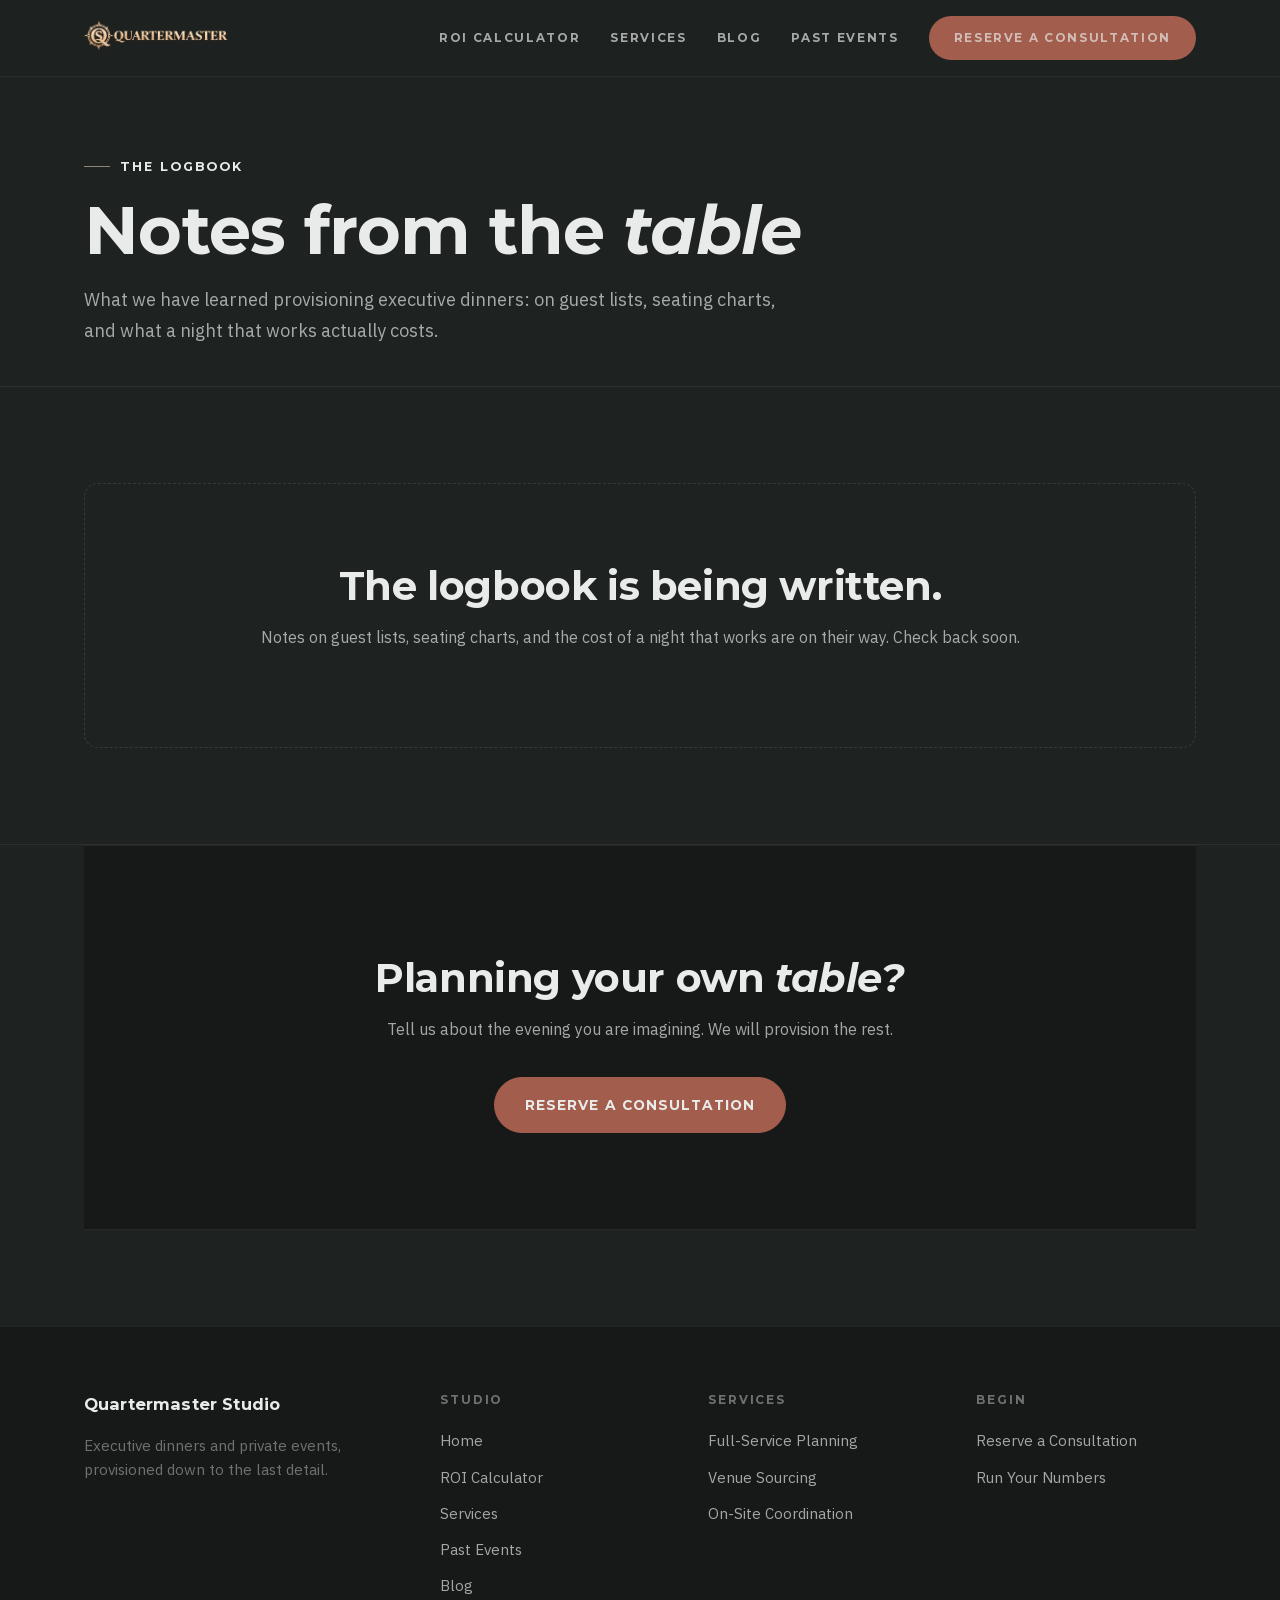
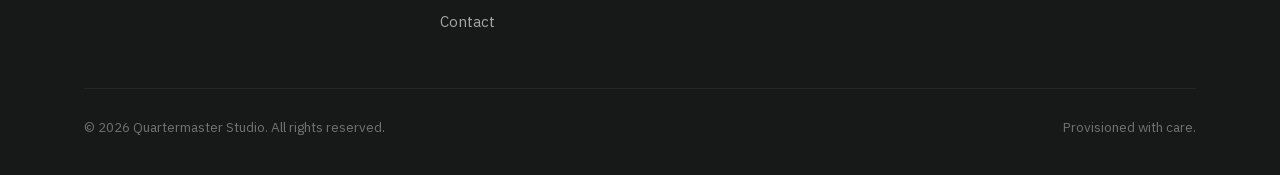
==== commit 799194f4: "Test horizontal logo lockup; blend candlelit dinner image into homepage hero - Swap logo.png/favicon" ====
--- a/blog/index.html
+++ b/blog/index.html
@@ -5,7 +5,7 @@
 <meta name="viewport" content="width=device-width, initial-scale=1.0">
 <title>Blog - Quartermaster Studio</title>
 <meta name="description" content="Notes on executive dinners: guest lists, seating charts, and the real cost of a night that works. From Quartermaster Studio.">
-<link rel="stylesheet" href="/assets/css/style.css?v=20260925i">
+<link rel="stylesheet" href="/assets/css/style.css?v=20260925m">
 <link rel="icon" type="image/png" href="/assets/img/favicon.png?v=20260925k">
 <link rel="apple-touch-icon" href="/assets/img/apple-touch-icon.png?v=20260925k">
 </head>
@@ -14,7 +14,7 @@
 <header class="site">
   <div class="wrap nav">
     <a class="brand" href="/" aria-label="Quartermaster Studio home">
-      <img class="brand-lockup" src="/assets/img/logo.png?v=20260925k" alt="Quartermaster Studio" width="123" height="54">
+      <img class="brand-lockup" src="/assets/img/logo.png?v=20260925m" alt="Quartermaster Studio" width="123" height="54">
     </a>
     <nav class="nav-links" aria-label="Primary">
       <a href="/roi-calculator/">ROI Calculator</a>
--- a/assets/css/style.css
+++ b/assets/css/style.css
@@ -172,8 +172,8 @@
   text-transform: uppercase;
 }
 .brand-word span { display: block; }
-.brand-lockup { display: block; height: 54px; width: auto; flex: none; }
-.footer-brand .brand-lockup { height: 62px; }
+.brand-lockup { display: block; height: 44px; width: auto; flex: none; }
+.footer-brand .brand-lockup { height: 50px; }
 .nav-links { display: flex; align-items: center; gap: 30px; }
 .nav-links a {
   font-family: var(--font-display);
@@ -246,9 +246,11 @@
 .hero-note .dot { width: 8px; height: 8px; border-radius: 50%; background: var(--taupe); flex: none; }
 .hero-visual { position: relative; }
 .hero-visual .frame {
-  border-radius: 18px;
+  border: 0;
+  border-radius: 0;
   overflow: hidden;
-  border: 1px solid var(--line);
+  -webkit-mask-image: linear-gradient(to right, transparent 0, #000 32%);
+  mask-image: linear-gradient(to right, transparent 0, #000 32%);
 }
 .hero-visual img { width: 100%; height: 560px; object-fit: cover; }
 .manifest-card {
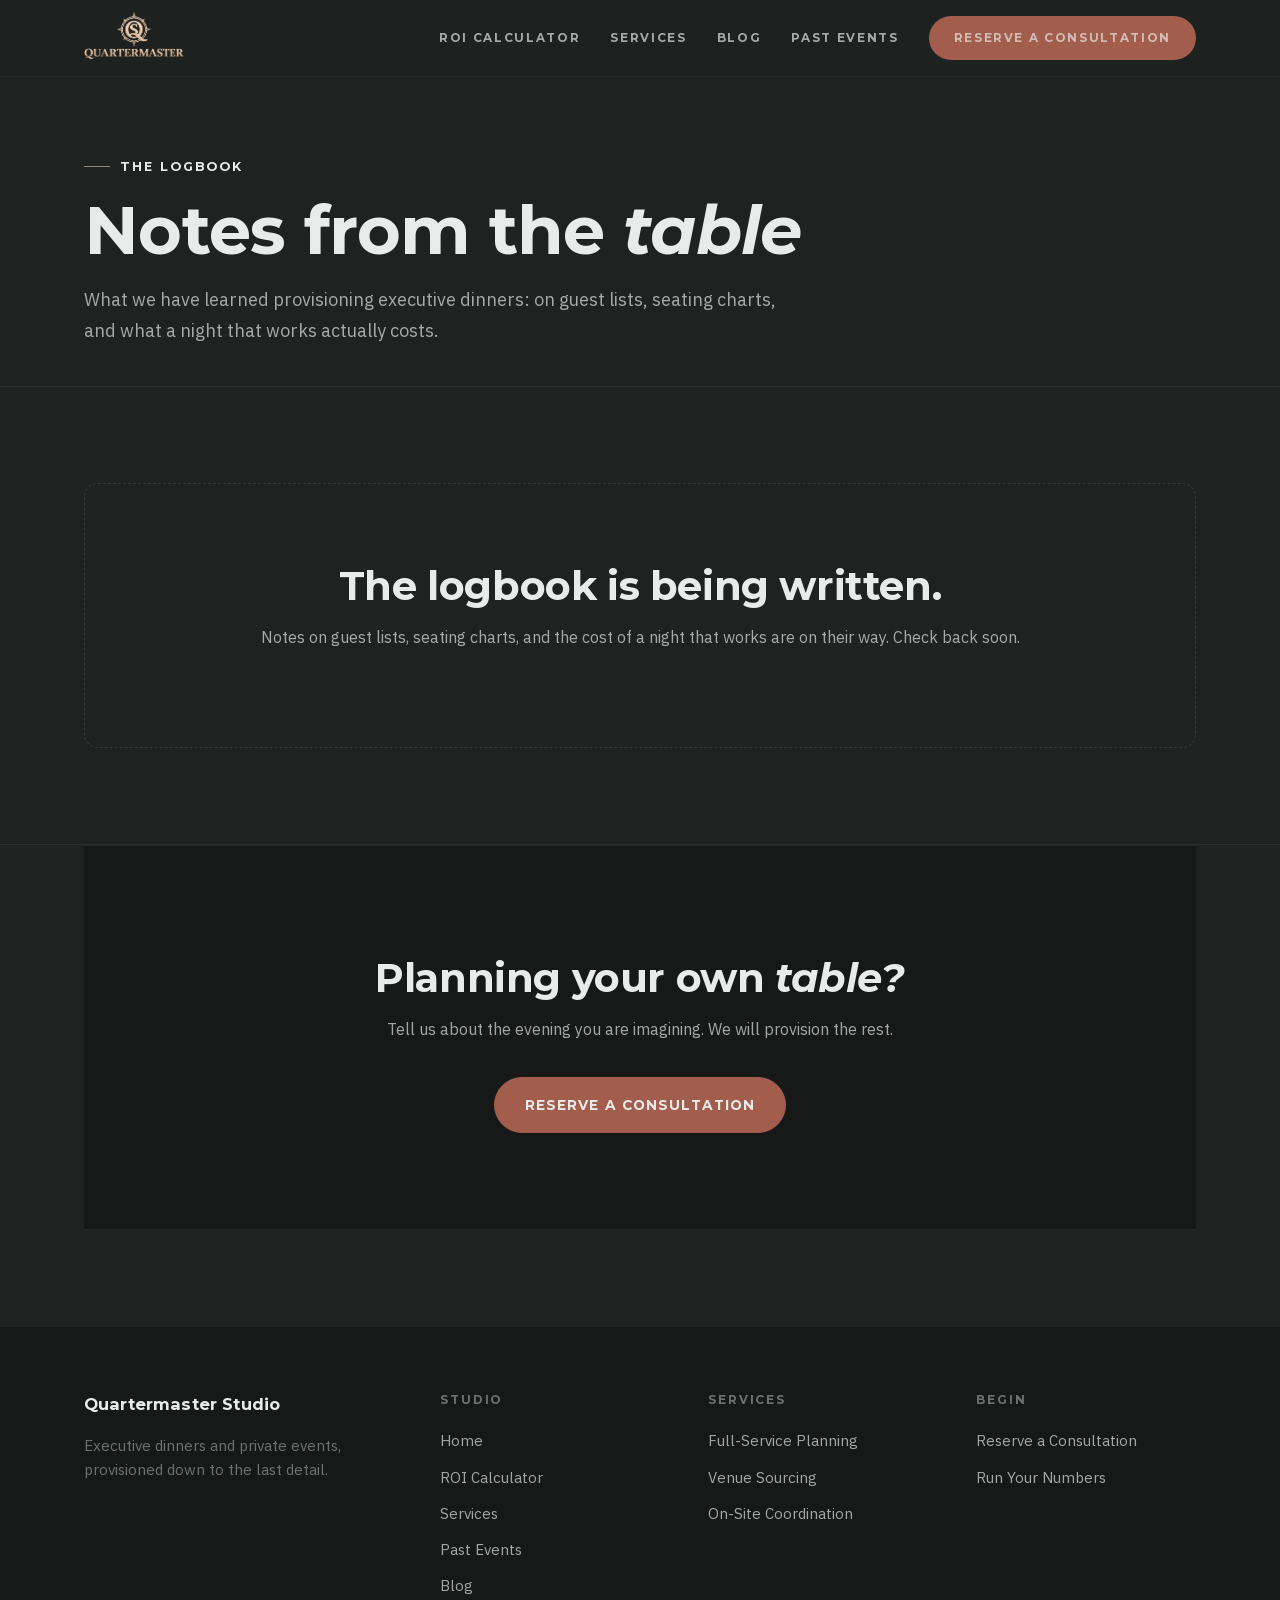
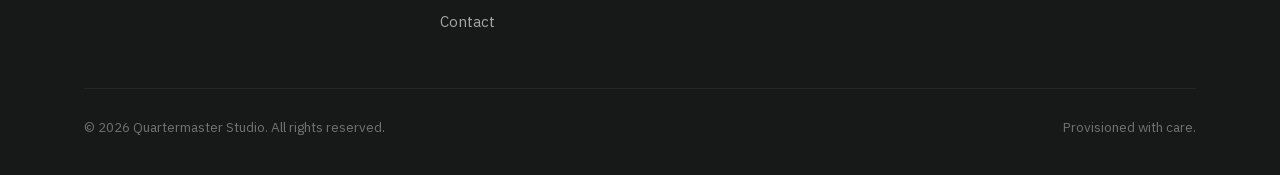
==== commit e21f3d97: "Revert horizontal logo + hero blend test Back to the stacked logo lockup and the framed hero visual." ====
--- a/blog/index.html
+++ b/blog/index.html
@@ -5,7 +5,7 @@
 <meta name="viewport" content="width=device-width, initial-scale=1.0">
 <title>Blog - Quartermaster Studio</title>
 <meta name="description" content="Notes on executive dinners: guest lists, seating charts, and the real cost of a night that works. From Quartermaster Studio.">
-<link rel="stylesheet" href="/assets/css/style.css?v=20260925m">
+<link rel="stylesheet" href="/assets/css/style.css?v=20260925i">
 <link rel="icon" type="image/png" href="/assets/img/favicon.png?v=20260925k">
 <link rel="apple-touch-icon" href="/assets/img/apple-touch-icon.png?v=20260925k">
 </head>
@@ -14,7 +14,7 @@
 <header class="site">
   <div class="wrap nav">
     <a class="brand" href="/" aria-label="Quartermaster Studio home">
-      <img class="brand-lockup" src="/assets/img/logo.png?v=20260925m" alt="Quartermaster Studio" width="123" height="54">
+      <img class="brand-lockup" src="/assets/img/logo.png?v=20260925k" alt="Quartermaster Studio" width="123" height="54">
     </a>
     <nav class="nav-links" aria-label="Primary">
       <a href="/roi-calculator/">ROI Calculator</a>
--- a/assets/css/style.css
+++ b/assets/css/style.css
@@ -172,8 +172,8 @@
   text-transform: uppercase;
 }
 .brand-word span { display: block; }
-.brand-lockup { display: block; height: 44px; width: auto; flex: none; }
-.footer-brand .brand-lockup { height: 50px; }
+.brand-lockup { display: block; height: 54px; width: auto; flex: none; }
+.footer-brand .brand-lockup { height: 62px; }
 .nav-links { display: flex; align-items: center; gap: 30px; }
 .nav-links a {
   font-family: var(--font-display);
@@ -246,11 +246,9 @@
 .hero-note .dot { width: 8px; height: 8px; border-radius: 50%; background: var(--taupe); flex: none; }
 .hero-visual { position: relative; }
 .hero-visual .frame {
-  border: 0;
-  border-radius: 0;
+  border-radius: 18px;
   overflow: hidden;
-  -webkit-mask-image: linear-gradient(to right, transparent 0, #000 32%);
-  mask-image: linear-gradient(to right, transparent 0, #000 32%);
+  border: 1px solid var(--line);
 }
 .hero-visual img { width: 100%; height: 560px; object-fit: cover; }
 .manifest-card {
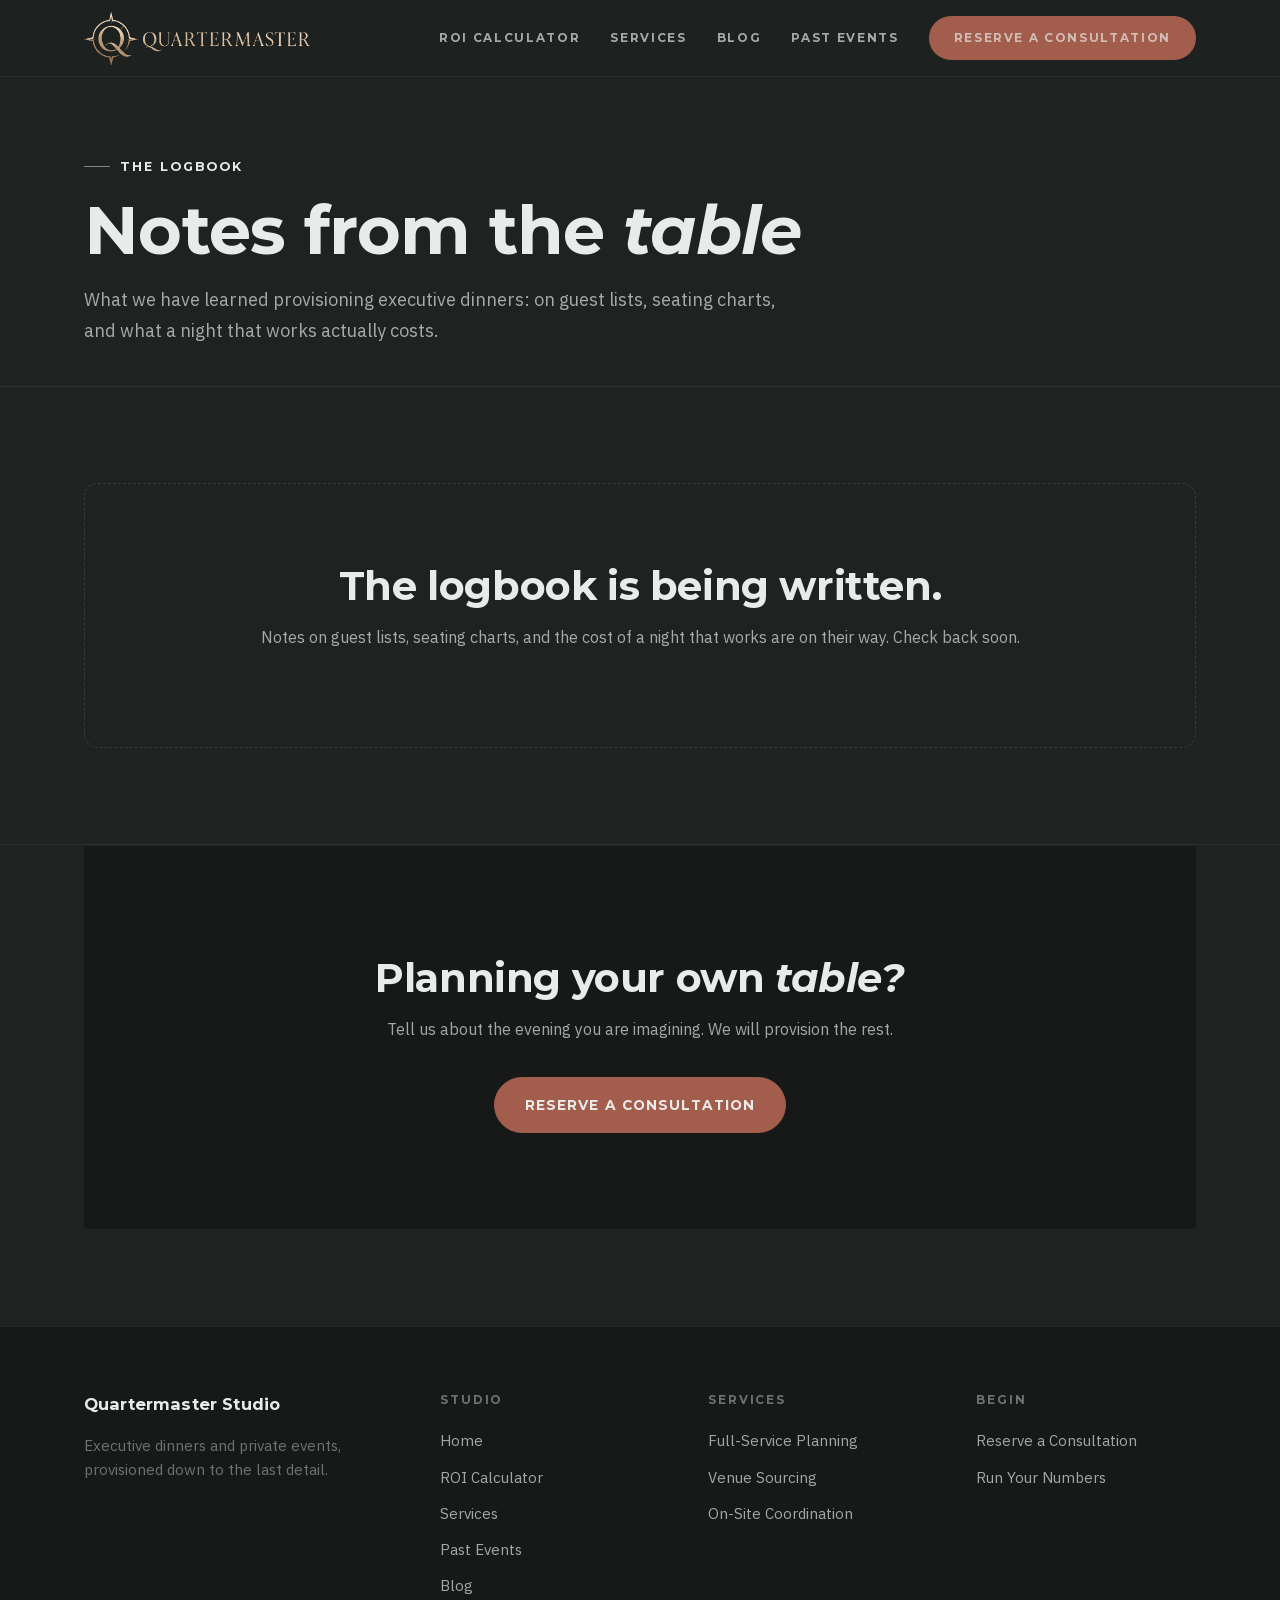
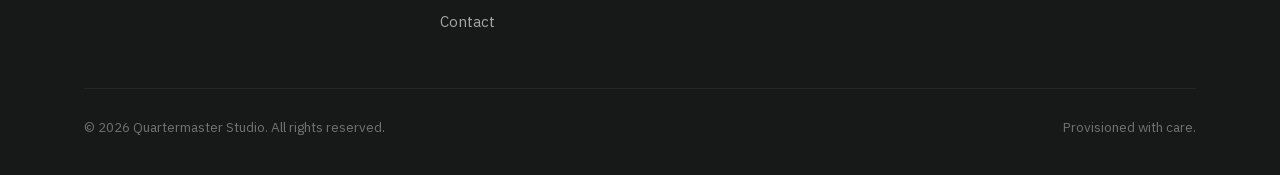
==== commit 221a5b04: "Try horizontal gold logo in header and footer (transparent knockout)" ====
--- a/blog/index.html
+++ b/blog/index.html
@@ -5,7 +5,7 @@
 <meta name="viewport" content="width=device-width, initial-scale=1.0">
 <title>Blog - Quartermaster Studio</title>
 <meta name="description" content="Notes on executive dinners: guest lists, seating charts, and the real cost of a night that works. From Quartermaster Studio.">
-<link rel="stylesheet" href="/assets/css/style.css?v=20260925i">
+<link rel="stylesheet" href="/assets/css/style.css?v=20260925o">
 <link rel="icon" type="image/png" href="/assets/img/favicon.png?v=20260925k">
 <link rel="apple-touch-icon" href="/assets/img/apple-touch-icon.png?v=20260925k">
 </head>
@@ -14,7 +14,7 @@
 <header class="site">
   <div class="wrap nav">
     <a class="brand" href="/" aria-label="Quartermaster Studio home">
-      <img class="brand-lockup" src="/assets/img/logo.png?v=20260925k" alt="Quartermaster Studio" width="123" height="54">
+      <img class="brand-lockup" src="/assets/img/logo-horizontal.png?v=20260925a" alt="Quartermaster Studio" width="226" height="54">
     </a>
     <nav class="nav-links" aria-label="Primary">
       <a href="/roi-calculator/">ROI Calculator</a>
--- a/assets/css/style.css
+++ b/assets/css/style.css
@@ -349,7 +349,7 @@
 /* ---------- stats ---------- */
 .stats {
   display: grid;
-  grid-template-columns: repeat(4, 1fr);
+  grid-template-columns: repeat(auto-fit, minmax(180px, 1fr));
   gap: 0;
   border-top: 1px solid var(--line-soft);
   border-bottom: 1px solid var(--line-soft);
@@ -835,6 +835,7 @@
   .section { padding: 64px 0; }
   .nav-links { display: none; }
   .nav-toggle { display: inline-flex; }
+  .brand-lockup { height: 40px; }
   .hero { padding: 48px 0 64px; }
   .hero-visual img { height: 340px; }
   .manifest-card { position: static; width: 100%; margin-top: 16px; }
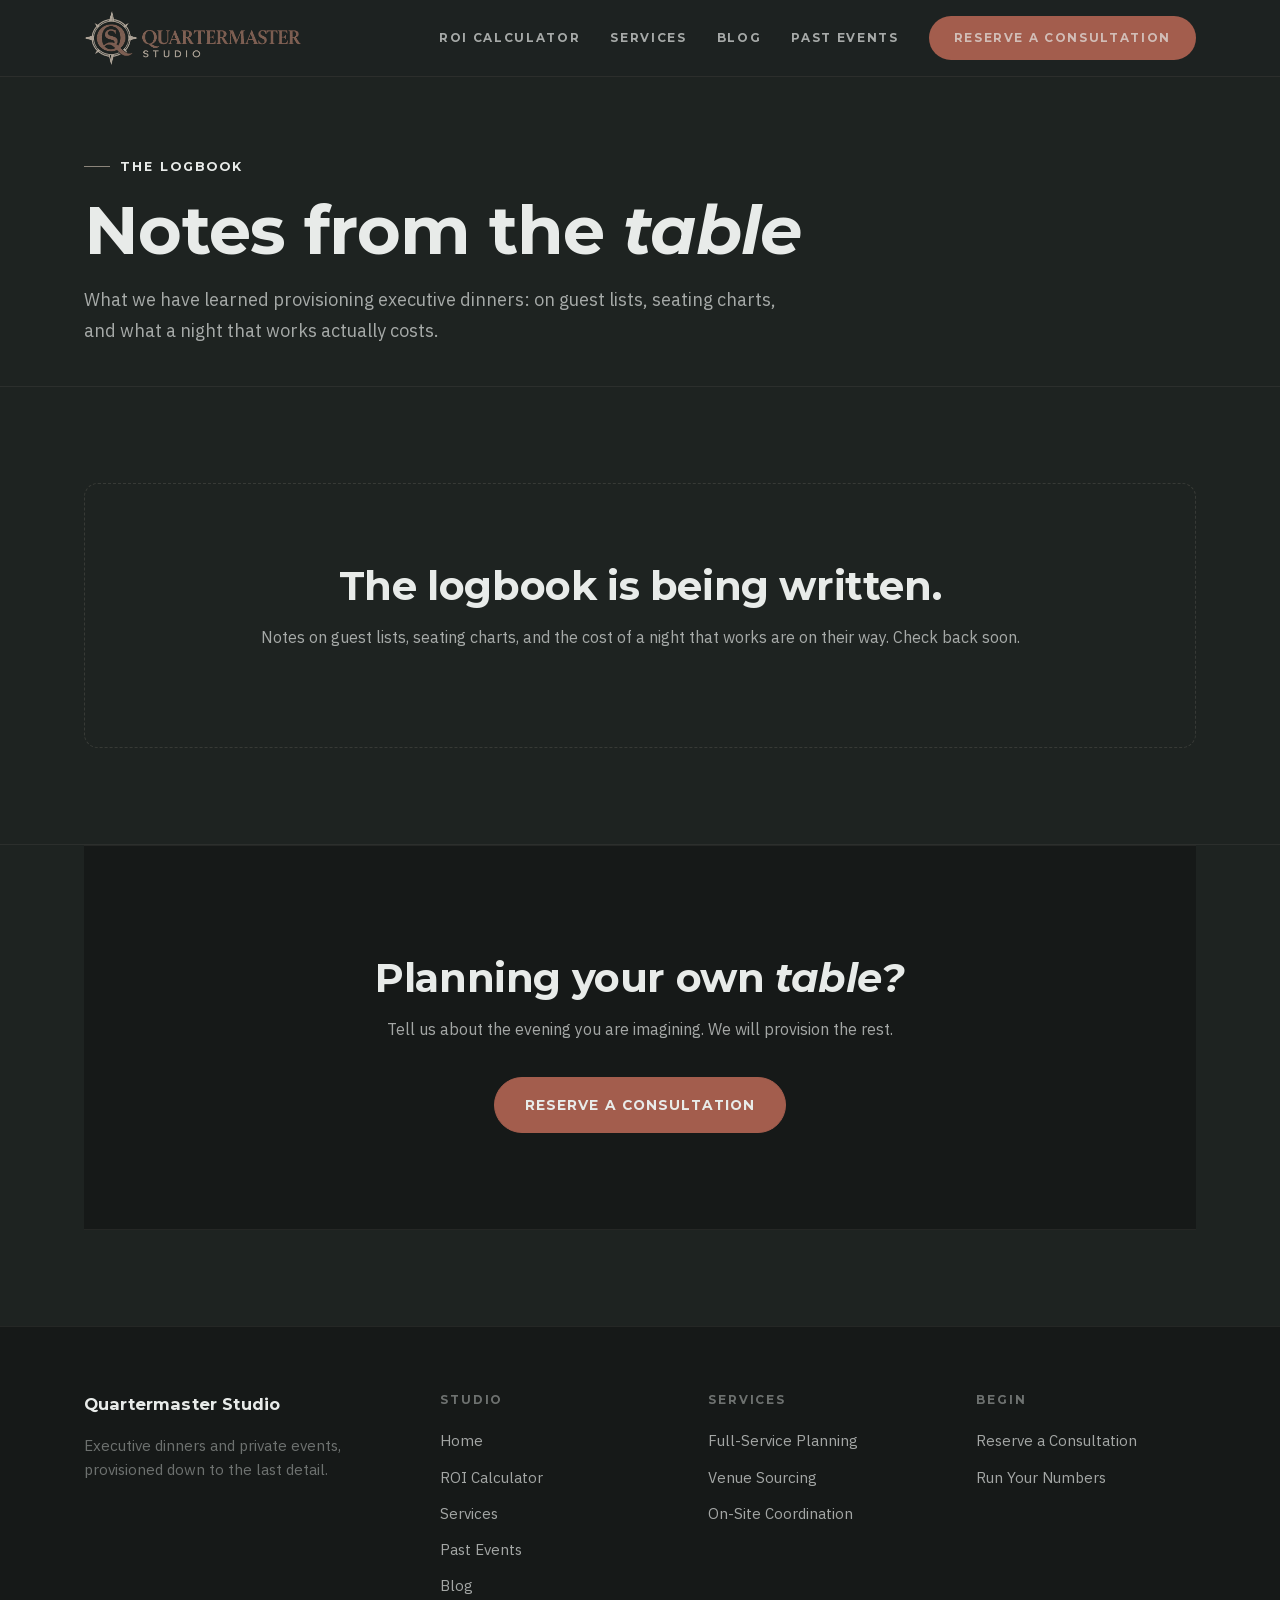
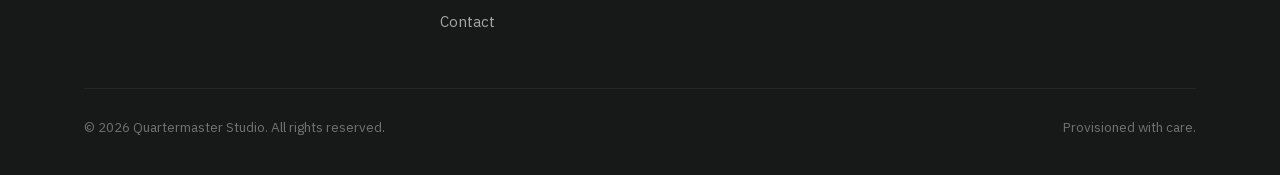
==== commit 6386d681: "Swap to full Quartermaster Studio horizontal logo (transparent knockout)" ====
--- a/blog/index.html
+++ b/blog/index.html
@@ -5,7 +5,7 @@
 <meta name="viewport" content="width=device-width, initial-scale=1.0">
 <title>Blog - Quartermaster Studio</title>
 <meta name="description" content="Notes on executive dinners: guest lists, seating charts, and the real cost of a night that works. From Quartermaster Studio.">
-<link rel="stylesheet" href="/assets/css/style.css?v=20260925o">
+<link rel="stylesheet" href="/assets/css/style.css?v=20260925p">
 <link rel="icon" type="image/png" href="/assets/img/favicon.png?v=20260925k">
 <link rel="apple-touch-icon" href="/assets/img/apple-touch-icon.png?v=20260925k">
 </head>
@@ -14,7 +14,7 @@
 <header class="site">
   <div class="wrap nav">
     <a class="brand" href="/" aria-label="Quartermaster Studio home">
-      <img class="brand-lockup" src="/assets/img/logo-horizontal.png?v=20260925a" alt="Quartermaster Studio" width="226" height="54">
+      <img class="brand-lockup" src="/assets/img/logo-horizontal.png?v=20260925b" alt="Quartermaster Studio" width="217" height="54">
     </a>
     <nav class="nav-links" aria-label="Primary">
       <a href="/roi-calculator/">ROI Calculator</a>
--- a/assets/css/style.css
+++ b/assets/css/style.css
@@ -232,7 +232,7 @@
   align-items: center;
 }
 .hero-copy .kicker { margin-bottom: 22px; }
-.hero-copy h1 { margin-bottom: 24px; }
+.hero-copy h1 { margin-bottom: 24px; font-size: clamp(2.2rem, 4.5vw, 3.25rem); }
 .hero-copy h1 .num { color: var(--cedar-light); }
 .hero-cta { display: flex; gap: 14px; flex-wrap: wrap; margin-top: 32px; }
 .hero-note {
